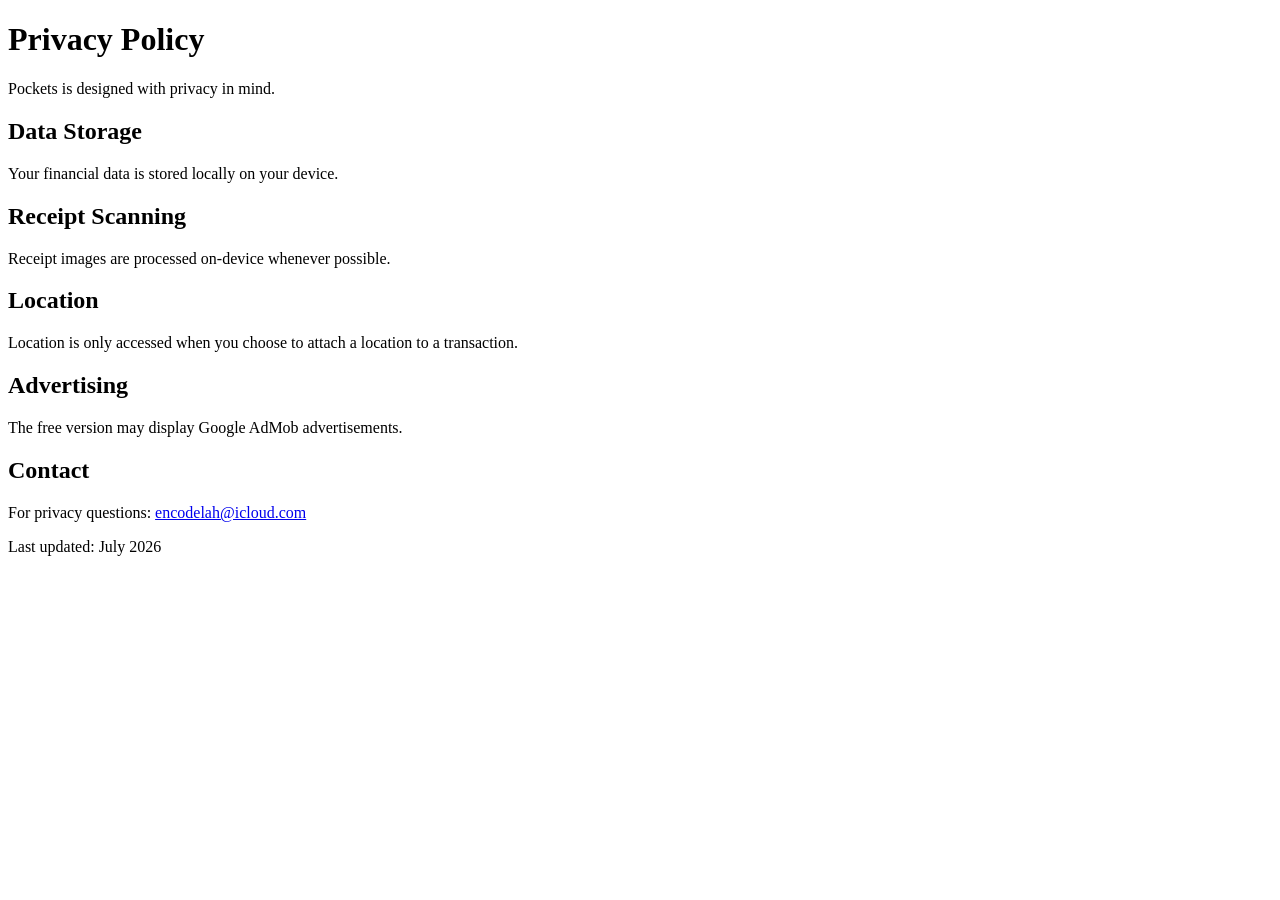
==== privacy.html @ bdb3f500 "Create privacy.html" ====
<!DOCTYPE html>
<html lang="en">
<head>
<meta charset="UTF-8">
<meta name="viewport" content="width=device-width, initial-scale=1.0">
<title>Privacy Policy</title>
<link rel="stylesheet" href="styles.css">
</head>
<body>

<div class="container">

<h1>Privacy Policy</h1>

<p>

Pockets is designed with privacy in mind.

</p>

<h2>Data Storage</h2>

<p>

Your financial data is stored locally on your device.

</p>

<h2>Receipt Scanning</h2>

<p>

Receipt images are processed on-device whenever possible.

</p>

<h2>Location</h2>

<p>

Location is only accessed when you choose to attach a location to a transaction.

</p>

<h2>Advertising</h2>

<p>

The free version may display Google AdMob advertisements.

</p>

<h2>Contact</h2>

<p>

For privacy questions:

<a href="mailto:encodelah@icloud.com">

encodelah@icloud.com

</a>

</p>

<p>

Last updated: July 2026

</p>

</div>

</body>
</html>
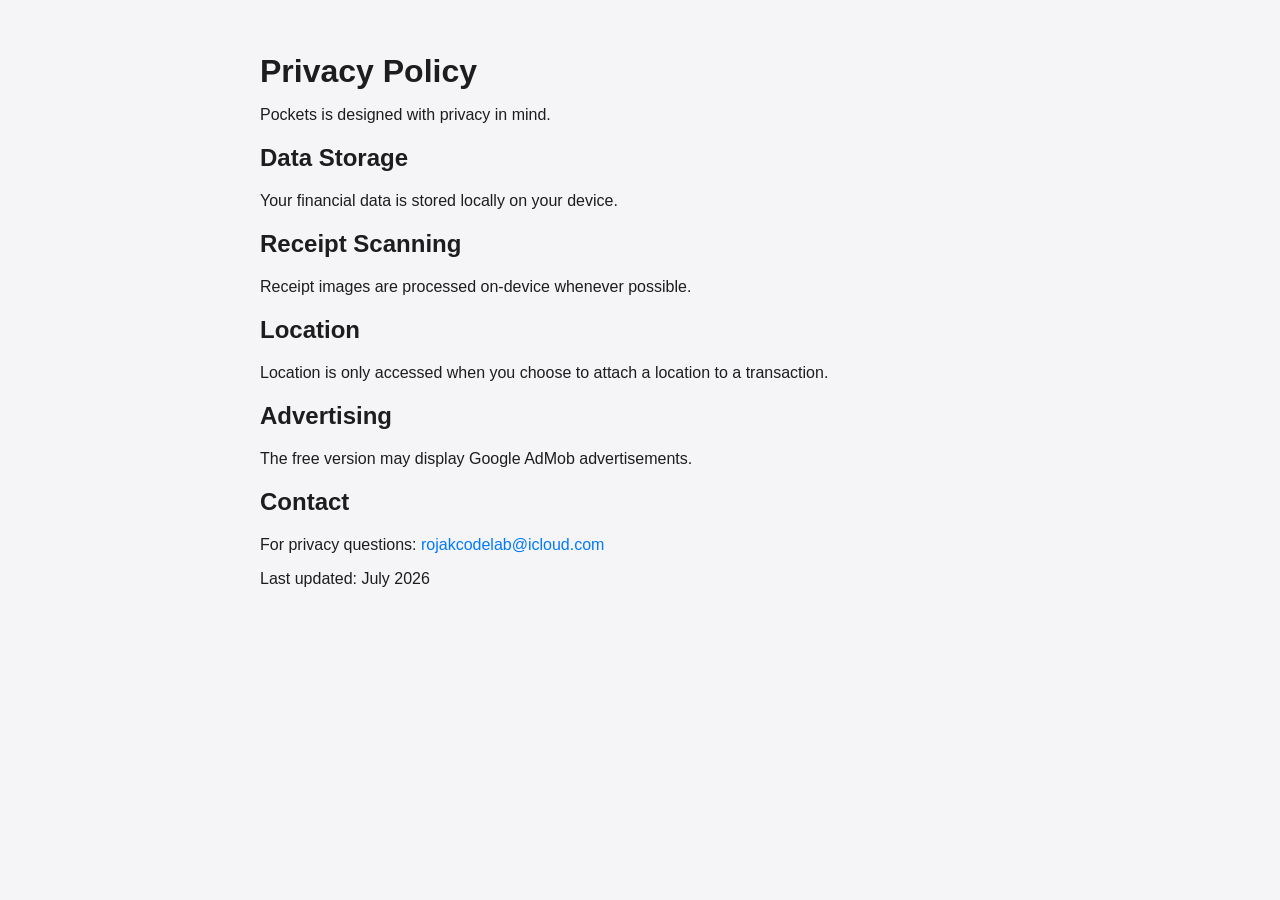
==== commit 8a3fb36c: "Update privacy.html" ====
--- a/privacy.html
+++ b/privacy.html
@@ -56,9 +56,9 @@
 
 For privacy questions:
 
-<a href="mailto:encodelah@icloud.com">
+<a href="mailto:rojakcodelab@icloud.com">
 
-encodelah@icloud.com
+rojakcodelab@icloud.com
 
 </a>
 
--- a/styles.css
+++ b/styles.css
@@ -0,0 +1,40 @@
+body {
+    font-family: -apple-system, BlinkMacSystemFont, sans-serif;
+    background: #f5f5f7;
+    color: #1d1d1f;
+    margin: 0;
+}
+
+.container {
+    max-width: 760px;
+    margin: auto;
+    padding: 32px;
+}
+
+h1 {
+    margin-bottom: 8px;
+}
+
+.subtitle {
+    color: #666;
+    margin-bottom: 32px;
+}
+
+.card {
+    background: white;
+    padding: 24px;
+    border-radius: 14px;
+    margin-bottom: 24px;
+    box-shadow: 0 2px 8px rgba(0,0,0,.05);
+}
+
+a {
+    color: #007AFF;
+    text-decoration: none;
+}
+
+footer {
+    text-align: center;
+    color: gray;
+    margin-top: 48px;
+}
